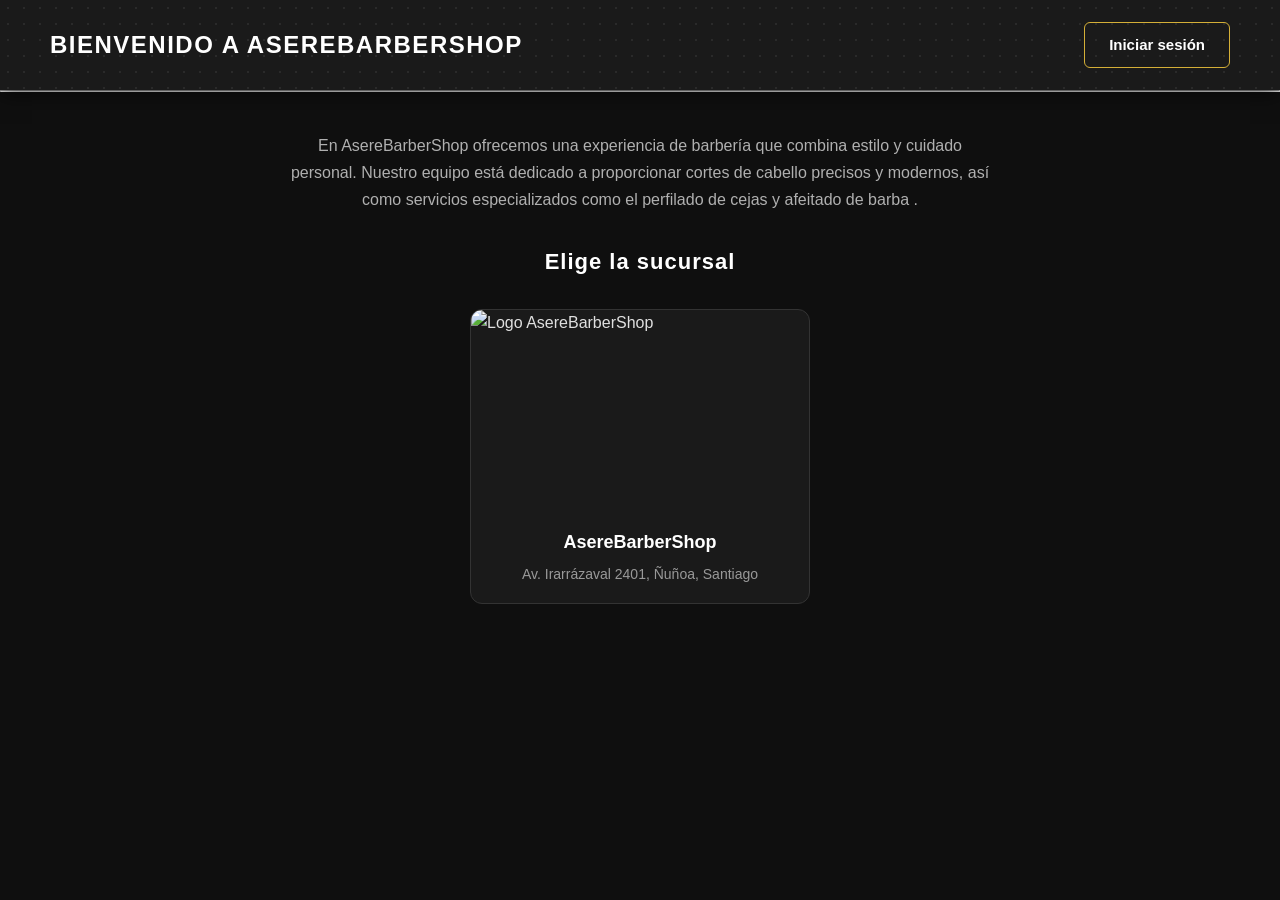
==== Asere-Barber-Shop/Index.html @ 5c1a74c8 "Segundo commit proyecto casi en su totalidad terminado solo faltando lo de java" ====
<!DOCTYPE html>
<html lang="es">
<head>
    <meta charset="UTF-8">
    <meta name="viewport" content="width=device-width, initial-scale=1.0">
    <title>AsereBarberShop</title>
    <link rel="stylesheet" href="styles.css">
</head>
<body>
    <!-- Header simple -->
    <header class="top-header">
    <h1>Bienvenido a AsereBarberShop</h1>
    <a href="#" class="btn-login">Iniciar sesión</a>
    </header>


    <hr>

    <p class="descripcion">
    En AsereBarberShop  ofrecemos una experiencia de barbería que combina estilo y cuidado personal. 
    Nuestro equipo está dedicado a proporcionar cortes de cabello precisos y modernos, 
    así como servicios especializados como el perfilado de cejas y afeitado de barba .
    </p>
    <h2 class="titulo-sucursal">Elige la sucursal</h2>

    <a href="sucursal.html" class="tarjeta-sucursal">
    <div class="tarjeta-img">
        <img src="https://scontent.fscl18-1.fna.fbcdn.net/v/t39.30808-6/793436595_2953091615043195_4191550733602557492_n.jpg?stp=dst-jpg_tt6&cstp=mx1024x1024&ctp=s1024x1024&_nc_cat=110&_nc_map=urlgen_bucketless&ccb=1-7&_nc_sid=127cfc&_nc_eui2=AeGoQwX-djt-WILl4w-Ux83n6pf-68epN8Tql_7rx6k3xPd9LUtSit1TlyT8m4xd_YzSGFDjZtShdxL8zGnRtsmw&_nc_ohc=FLUX2xma_pMQ7kNvwFOucNy&_nc_oc=Adrx0oxCGWcDRB7TxazXhcNHtSwjwZf_Us1JH6cA895dYIB_thA6G4lwLm3OdKq8eNY&_nc_zt=23&_nc_ht=scontent.fscl18-1.fna&_nc_gid=5pJMbXfy0vs1vkh_KXJvIg&_nc_ss=7b2a8&oh=00_AQL6En76XiLB7CEOlQLWoTwEE5Zt32POqvjGiaGmhK-G4A&oe=6A9FB87A" alt="Logo AsereBarberShop">
    </div>
    <div class="tarjeta-info">
        <h3>AsereBarberShop</h3>
        <p>Av. Irarrázaval 2401, Ñuñoa, Santiago</p>
    </div>
    </a>

</body>
</html>
---- Asere-Barber-Shop/styles.css ----
/* ================== RESETEO ================== */
* {
    box-sizing: border-box;
    margin: 0;
    padding: 0;
}

body {
    font-family: 'Segoe UI', Tahoma, Geneva, Verdana, sans-serif;
    background-color: #0f0f0f;
    color: #e0e0e0;
    line-height: 1.6;
}

/* ================== HEADER ================== */
.top-header {
    display: flex;
    justify-content: space-between;
    align-items: center;
    width: 100%;
    padding: 22px 50px;
    background-color: #1a1a1a;
    background-image: radial-gradient(#2a2a2a 1px, transparent 1px);
    background-size: 16px 16px;
    box-shadow: 0 4px 20px rgba(0, 0, 0, 0.6);
    position: relative;
    z-index: 10;
}

.top-header h1 {
    margin: 0;
    font-size: 24px;
    color: #ffffff;
    font-weight: 700;
    letter-spacing: 1.5px;
    text-transform: uppercase;
}

/* ================== BOTÓN LOGIN ================== */
.btn-login {
    text-decoration: none;
    color: #ffffff;
    font-size: 15px;
    font-weight: 600;
    padding: 10px 24px;
    border: 1.5px solid #d4af37;          /* dorado */
    border-radius: 6px;
    transition: all 0.3s ease;
}

.btn-login:hover {
    background-color: #d4af37;
    color: #1a1a1a;
    box-shadow: 0 0 15px rgba(212, 175, 55, 0.4);
}

/* ================== LÍNEA SEPARADORA ================== */
.linea-separadora {
    width: 100%;
    height: 3px;
    border: none;
    background: linear-gradient(90deg, #1a1a1a 0%, #d4af37 50%, #1a1a1a 100%);
    margin: 0;
}

/* ================== CONTENIDO GENERAL ================== */
.descripcion {
    max-width: 750px;
    margin: 40px auto 30px;
    text-align: center;
    font-size: 16px;
    color: #b0b0b0;
    line-height: 1.7;
    padding: 0 20px;
}

.titulo-sucursal {
    text-align: center;
    font-size: 22px;
    color: #ffffff;
    margin-bottom: 30px;
    letter-spacing: 1px;
}

/* ================== TARJETA SUCURSAL ================== */
.tarjeta-sucursal {
    display: block;
    max-width: 340px;
    margin: 0 auto 50px;
    text-decoration: none;
    color: inherit;
    border-radius: 12px;
    overflow: hidden;
    background: #1a1a1a;
    border: 1px solid #333;
    transition: transform 0.3s ease, box-shadow 0.3s ease;
}

.tarjeta-sucursal:hover {
    transform: translateY(-8px);
    box-shadow: 0 12px 30px rgba(0, 0, 0, 0.5);
    border-color: #d4af37;
}

.tarjeta-img img {
    width: 100%;
    height: 200px;
    object-fit: cover;
    display: block;
}

.tarjeta-info {
    padding: 18px 15px;
    text-align: center;
}

.tarjeta-info h3 {
    color: #ffffff;
    font-size: 18px;
    margin-bottom: 6px;
}

.tarjeta-info p {
    color: #999;
    font-size: 14px;
}
/* ===== LOGO SUCURSAL ===== */
.logo-sucursal {
    max-width: 280px;
    margin: 40px auto 30px;
}

.logo-sucursal img {
    width: 100%;
    border-radius: 12px;
    display: block;
}

/* ===== PROFESIONALES ===== */
.titulo-profesionales {
    text-align: center;
    font-size: 20px;
    color: #fff;
    margin-bottom: 25px;
}

.barberos {
    display: flex;
    justify-content: center;
    gap: 40px;
    flex-wrap: wrap;
    margin-bottom: 50px;
}

.barbero {
    text-align: center;
}

.avatar {
    width: 61px;
    height: 61px;
    background-color: #9e9e9e;
    border-radius: 50%;
    display: flex;
    align-items: center;
    justify-content: center;
    margin: 0 auto 10px;
    color: white;
    font-size: 14px;
    font-weight: 600;
}

.barbero h3 {
    font-size: 15px;
    color: #ddd;
    font-weight: 500;
}

/* ===== SERVICIOS ===== */
.servicios {
    max-width: 1000px;
    margin: 0 auto 50px;
    padding: 0 20px;
}

.servicios h2 {
    text-align: center;
    color: #fff;
    margin-bottom: 30px;
}

.lista-servicios {
    display: grid;
    grid-template-columns: repeat(auto-fit, minmax(260px, 1fr));
    gap: 20px;
}

.servicio-card {
    background: #1a1a1a;
    border: 1px solid #333;
    border-radius: 12px;
    padding: 22px;
    transition: 0.3s;
}

.servicio-card:hover {
    border-color: #d4af37;
}

.servicio-card h3 {
    color: #fff;
    margin-bottom: 8px;
}

.descripcion-servicio {
    font-size: 14px;
    color: #aaa;
    margin-bottom: 10px;
}

.duracion {
    font-size: 13px;
    color: #888;
    margin-bottom: 6px;
}

.precio {
    font-size: 18px;
    font-weight: bold;
    color: #d4af37;
    margin-bottom: 15px;
}

.btn-agendar {
    width: 100%;
    padding: 11px;
    background: #d4af37;
    color: #1a1a1a;
    border: none;
    border-radius: 6px;
    font-weight: 600;
    cursor: pointer;
    transition: 0.3s;
}

.btn-agendar:hover {
    background: #e8c547;
}

/* Agregado */
.agregado {
    margin-top: 40px;
}

.agregado h3 {
    color: #ccc;
    margin-bottom: 15px;
    font-size: 17px;
}

.agregado-card {
    max-width: 300px;
    border-style: dashed;
    background: #151515;
}

/* ===== AGENDA ===== */
.agenda-box {
    display: none;
    max-width: 420px;
    margin: 40px auto;
    padding: 25px;
    background: #1a1a1a;
    border: 1px solid #333;
    border-radius: 12px;
}

.agenda-box h3 {
    color: #fff;
    margin-bottom: 20px;
}

.agenda-box input {
    width: 100%;
    padding: 10px;
    margin: 8px 0 15px;
    border: 1px solid #444;
    border-radius: 6px;
    background: #111;
    color: #fff;
}

.agenda-box button {
    padding: 10px 20px;
    background: #d4af37;
    color: #1a1a1a;
    border: none;
    border-radius: 6px;
    font-weight: 600;
    cursor: pointer;
}

#paso-calendario,
#paso-barberos,
#paso-formulario {
    display: none;
}
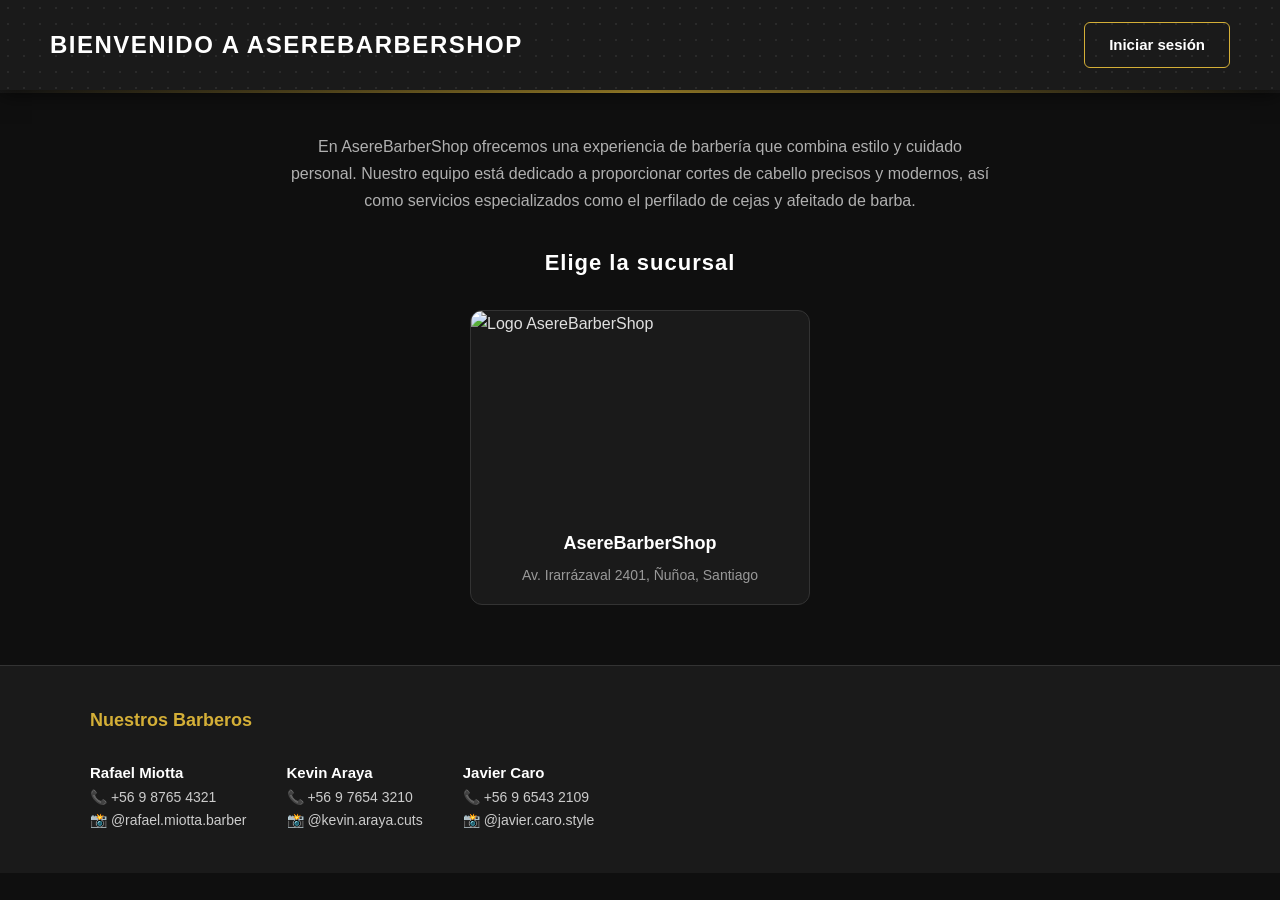
==== commit 873cfa3a: "Cuarto commit Ultimo commit por mi parte dejanso el proyecto practicamente finalizado esperando que " ====
--- a/Asere-Barber-Shop/Index.html
+++ b/Asere-Barber-Shop/Index.html
@@ -7,31 +7,85 @@
     <link rel="stylesheet" href="styles.css">
 </head>
 <body>
-    <!-- Header simple -->
+
+    <!-- HEADER -->
     <header class="top-header">
-    <h1>Bienvenido a AsereBarberShop</h1>
-    <a href="#" class="btn-login">Iniciar sesión</a>
+        <h1>Bienvenido a AsereBarberShop</h1>
+        <a href="#" class="btn-login" id="btn-mostrar-login">Iniciar sesión</a>
     </header>
 
+    <hr class="linea-separadora">
 
-    <hr>
+    <!-- FORMULARIO DE LOGIN (oculto al inicio) -->
+    <div id="login-box" class="login-box">
+        <h3>Iniciar sesión</h3>
+        
+        <form id="form-login">
+            <div class="campo">
+                <label for="usuario">Usuario</label>
+                <input type="text" id="usuario" placeholder="Tu usuario" required>
+            </div>
 
+            <div class="campo">
+                <label for="password">Contraseña</label>
+                <input type="password" id="password" placeholder="Tu contraseña" required>
+            </div>
+
+            <button type="submit" class="btn-entrar">Entrar</button>
+        </form>
+
+        <p class="texto-crear">¿No tienes cuenta? <a href="#">Crear una cuenta</a></p>
+    </div>
+
+    <!-- DESCRIPCIÓN -->
     <p class="descripcion">
-    En AsereBarberShop  ofrecemos una experiencia de barbería que combina estilo y cuidado personal. 
-    Nuestro equipo está dedicado a proporcionar cortes de cabello precisos y modernos, 
-    así como servicios especializados como el perfilado de cejas y afeitado de barba .
+        En AsereBarberShop ofrecemos una experiencia de barbería que combina estilo y cuidado personal. 
+        Nuestro equipo está dedicado a proporcionar cortes de cabello precisos y modernos, 
+        así como servicios especializados como el perfilado de cejas y afeitado de barba.
     </p>
+
     <h2 class="titulo-sucursal">Elige la sucursal</h2>
 
+    <!-- TARJETA SUCURSAL -->
     <a href="sucursal.html" class="tarjeta-sucursal">
-    <div class="tarjeta-img">
-        <img src="https://scontent.fscl18-1.fna.fbcdn.net/v/t39.30808-6/793436595_2953091615043195_4191550733602557492_n.jpg?stp=dst-jpg_tt6&cstp=mx1024x1024&ctp=s1024x1024&_nc_cat=110&_nc_map=urlgen_bucketless&ccb=1-7&_nc_sid=127cfc&_nc_eui2=AeGoQwX-djt-WILl4w-Ux83n6pf-68epN8Tql_7rx6k3xPd9LUtSit1TlyT8m4xd_YzSGFDjZtShdxL8zGnRtsmw&_nc_ohc=FLUX2xma_pMQ7kNvwFOucNy&_nc_oc=Adrx0oxCGWcDRB7TxazXhcNHtSwjwZf_Us1JH6cA895dYIB_thA6G4lwLm3OdKq8eNY&_nc_zt=23&_nc_ht=scontent.fscl18-1.fna&_nc_gid=5pJMbXfy0vs1vkh_KXJvIg&_nc_ss=7b2a8&oh=00_AQL6En76XiLB7CEOlQLWoTwEE5Zt32POqvjGiaGmhK-G4A&oe=6A9FB87A" alt="Logo AsereBarberShop">
-    </div>
-    <div class="tarjeta-info">
-        <h3>AsereBarberShop</h3>
-        <p>Av. Irarrázaval 2401, Ñuñoa, Santiago</p>
-    </div>
+        <div class="tarjeta-img">
+            <img src="https://scontent.fscl18-1.fna.fbcdn.net/v/t39.30808-6/793436595_2953091615043195_4191550733602557492_n.jpg?stp=dst-jpg_tt6&cstp=mx1024x1024&ctp=s1024x1024&_nc_cat=110&_nc_map=urlgen_bucketless&ccb=1-7&_nc_sid=127cfc&_nc_eui2=AeGoQwX-djt-WILl4w-Ux83n6pf-68epN8Tql_7rx6k3xPd9LUtSit1TlyT8m4xd_YzSGFDjZtShdxL8zGnRtsmw&_nc_ohc=FLUX2xma_pMQ7kNvwFOucNy&_nc_oc=Adrx0oxCGWcDRB7TxazXhcNHtSwjwZf_Us1JH6cA895dYIB_thA6G4lwLm3OdKq8eNY&_nc_zt=23&_nc_ht=scontent.fscl18-1.fna&_nc_gid=5pJMbXfy0vs1vkh_KXJvIg&_nc_ss=7b2a8&oh=00_AQL6En76XiLB7CEOlQLWoTwEE5Zt32POqvjGiaGmhK-G4A&oe=6A9FB87A" alt="Logo AsereBarberShop">
+        </div>
+        <div class="tarjeta-info">
+            <h3>AsereBarberShop</h3>
+            <p>Av. Irarrázaval 2401, Ñuñoa, Santiago</p>
+        </div>
     </a>
 
+    <!-- FOOTER CON BARBEROS -->
+    <footer class="footer-barberos">
+        <div class="container-footer">
+            <div class="barberos-contacto">
+                <h3>Nuestros Barberos</h3>
+
+                <div class="lista-barberos-footer">
+                    <div class="barbero-footer">
+                        <strong>Rafael Miotta</strong><br>
+                        📞 +56 9 8765 4321<br>
+                        📸 @rafael.miotta.barber
+                    </div>
+
+                    <div class="barbero-footer">
+                        <strong>Kevin Araya</strong><br>
+                        📞 +56 9 7654 3210<br>
+                        📸 @kevin.araya.cuts
+                    </div>
+
+                    <div class="barbero-footer">
+                        <strong>Javier Caro</strong><br>
+                        📞 +56 9 6543 2109<br>
+                        📸 @javier.caro.style
+                    </div>
+                </div>
+            </div>
+        </div>
+    </footer>
+
+    <script src="js/agenda.js"></script>
 </body>
 </html>
--- a/Asere-Barber-Shop/styles.css
+++ b/Asere-Barber-Shop/styles.css
@@ -43,7 +43,7 @@
     font-size: 15px;
     font-weight: 600;
     padding: 10px 24px;
-    border: 1.5px solid #d4af37;          /* dorado */
+    border: 1.5px solid #d4af37;
     border-radius: 6px;
     transition: all 0.3s ease;
 }
@@ -63,7 +63,82 @@
     margin: 0;
 }
 
-/* ================== CONTENIDO GENERAL ================== */
+/* ================== LOGIN BOX ================== */
+.login-box {
+    display: none;
+    max-width: 380px;
+    margin: 30px auto;
+    padding: 30px;
+    background: #1a1a1a;
+    border: 1px solid #333;
+    border-radius: 12px;
+    box-shadow: 0 10px 30px rgba(0,0,0,0.4);
+}
+
+.login-box h3 {
+    color: #fff;
+    text-align: center;
+    margin-bottom: 25px;
+    font-size: 20px;
+}
+
+.login-box .campo {
+    margin-bottom: 18px;
+}
+
+.login-box label {
+    display: block;
+    color: #ccc;
+    font-size: 14px;
+    margin-bottom: 6px;
+}
+
+.login-box input {
+    width: 100%;
+    padding: 12px;
+    border: 1px solid #444;
+    border-radius: 6px;
+    background: #111;
+    color: #fff;
+    font-size: 15px;
+}
+
+.login-box input:focus {
+    outline: none;
+    border-color: #d4af37;
+}
+
+.btn-entrar {
+    width: 100%;
+    padding: 12px;
+    background: #d4af37;
+    color: #1a1a1a;
+    border: none;
+    border-radius: 6px;
+    font-weight: 600;
+    font-size: 15px;
+    cursor: pointer;
+    margin-top: 10px;
+    transition: 0.3s;
+}
+
+.btn-entrar:hover {
+    background: #e8c547;
+}
+
+.texto-crear {
+    text-align: center;
+    margin-top: 20px;
+    font-size: 14px;
+    color: #999;
+}
+
+.texto-crear a {
+    color: #d4af37;
+    text-decoration: none;
+}
+
+/* ================== CONTENIDO ================== */
 .descripcion {
     max-width: 750px;
     margin: 40px auto 30px;
@@ -124,6 +199,43 @@
     color: #999;
     font-size: 14px;
 }
+
+/* ================== FOOTER BARBEROS ================== */
+.footer-barberos {
+    background-color: #1a1a1a;
+    border-top: 1px solid #333;
+    padding: 40px 20px;
+    margin-top: 60px;
+}
+
+.container-footer {
+    max-width: 1100px;
+    margin: 0 auto;
+}
+
+.barberos-contacto h3 {
+    color: #d4af37;
+    margin-bottom: 25px;
+    font-size: 18px;
+}
+
+.lista-barberos-footer {
+    display: flex;
+    gap: 40px;
+    flex-wrap: wrap;
+}
+
+.barbero-footer {
+    color: #ccc;
+    font-size: 14px;
+    line-height: 1.7;
+}
+
+.barbero-footer strong {
+    color: #ffffff;
+    font-size: 15px;
+}
+
 /* ===== LOGO SUCURSAL ===== */
 .logo-sucursal {
     max-width: 280px;
@@ -247,7 +359,6 @@
     background: #e8c547;
 }
 
-/* Agregado */
 .agregado {
     margin-top: 40px;
 }
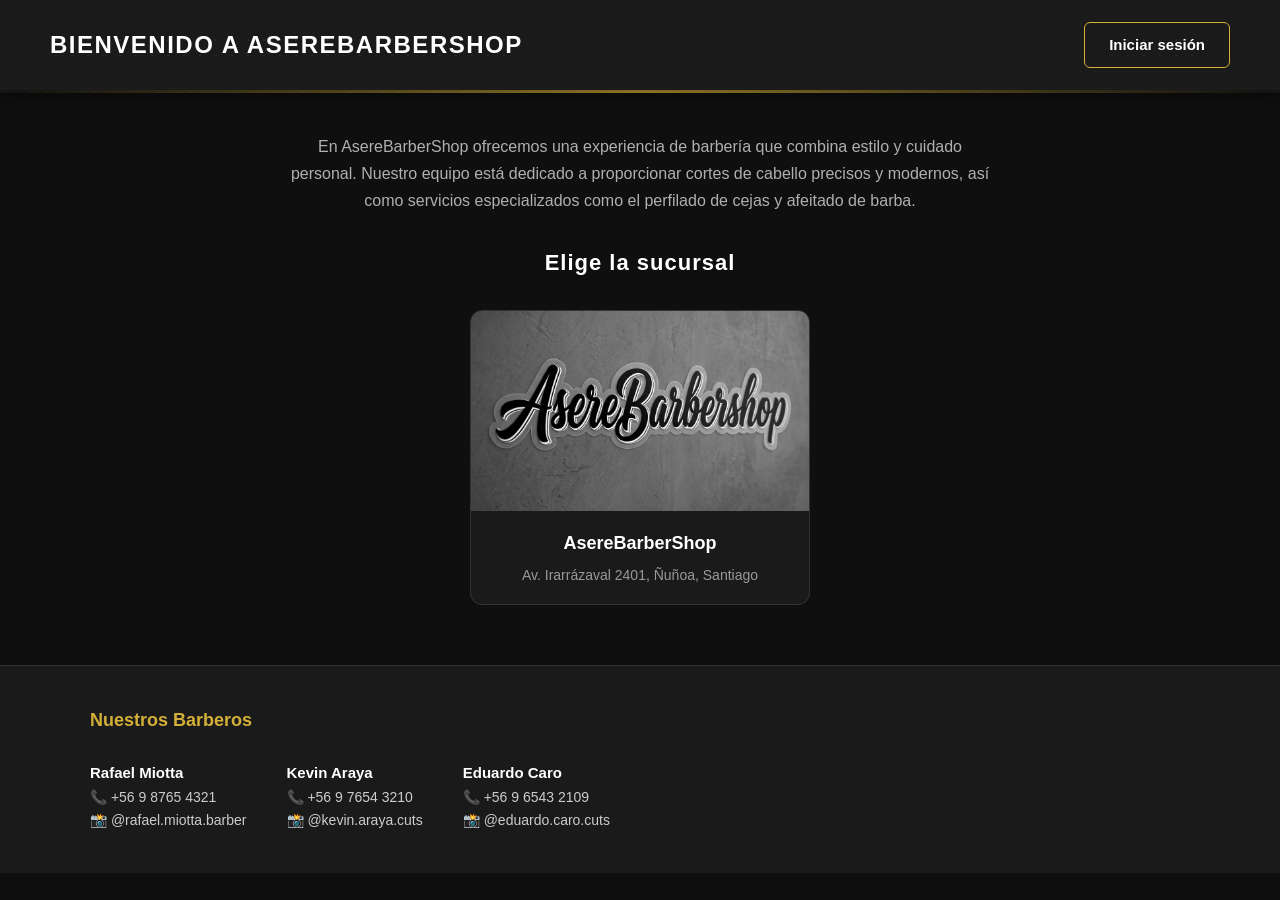
==== commit bfa82997: "Arreglo formulario de registro, login persistente, logo local, flujo de reserva y limpieza de archiv" ====
--- a/Asere-Barber-Shop/Index.html
+++ b/Asere-Barber-Shop/Index.html
@@ -11,7 +11,10 @@
     <!-- HEADER -->
     <header class="top-header">
         <h1>Bienvenido a AsereBarberShop</h1>
-        <a href="#" class="btn-login" id="btn-mostrar-login">Iniciar sesión</a>
+        <div class="zona-usuario">
+            <a href="#" class="btn-login" id="btn-mostrar-login">Iniciar sesión</a>
+            <a href="#" class="btn-login" id="btn-cerrar-sesion">Cerrar sesión</a>
+        </div>
     </header>
 
     <hr class="linea-separadora">
@@ -37,6 +40,38 @@
         <p class="texto-crear">¿No tienes cuenta? <a href="#">Crear una cuenta</a></p>
     </div>
 
+    <!-- FORMULARIO DE REGISTRO (oculto al inicio) -->
+    <div id="registro-box" class="login-box">
+        <h3>Crear cuenta</h3>
+
+        <form id="form-registro-index">
+             <div class="campo">
+                <label for="registro-nombre">Nombre</label>
+                <input type="text" id="registro-nombre" placeholder="Nombre" required>
+            </div>
+            <div class="campo">
+                <label for="registro-apellido">Apellido</label>
+                <input type="text" id="registro-apellido" placeholder="Apellido" required>
+            </div>
+            <div class="campo">
+                <label for="registro-rut">RUT</label>
+                <input type="text" id="registro-rut" placeholder="12.345.678-9" required>
+            </div>
+
+            <div class="campo">
+                <label for="registro-correo">Correo electrónico</label>
+                <input type="email" id="registro-correo" placeholder="tu@correo.com" required>
+            </div>
+
+            <div class="campo">
+                <label for="registro-password">Contraseña</label>
+                <input type="password" id="registro-password" placeholder="Crea una contraseña" required>
+            </div>
+
+            <button type="submit" class="btn-entrar">Registrarse</button>
+        </form>
+    </div>
+
     <!-- DESCRIPCIÓN -->
     <p class="descripcion">
         En AsereBarberShop ofrecemos una experiencia de barbería que combina estilo y cuidado personal. 
@@ -49,7 +84,7 @@
     <!-- TARJETA SUCURSAL -->
     <a href="sucursal.html" class="tarjeta-sucursal">
         <div class="tarjeta-img">
-            <img src="https://scontent.fscl18-1.fna.fbcdn.net/v/t39.30808-6/793436595_2953091615043195_4191550733602557492_n.jpg?stp=dst-jpg_tt6&cstp=mx1024x1024&ctp=s1024x1024&_nc_cat=110&_nc_map=urlgen_bucketless&ccb=1-7&_nc_sid=127cfc&_nc_eui2=AeGoQwX-djt-WILl4w-Ux83n6pf-68epN8Tql_7rx6k3xPd9LUtSit1TlyT8m4xd_YzSGFDjZtShdxL8zGnRtsmw&_nc_ohc=FLUX2xma_pMQ7kNvwFOucNy&_nc_oc=Adrx0oxCGWcDRB7TxazXhcNHtSwjwZf_Us1JH6cA895dYIB_thA6G4lwLm3OdKq8eNY&_nc_zt=23&_nc_ht=scontent.fscl18-1.fna&_nc_gid=5pJMbXfy0vs1vkh_KXJvIg&_nc_ss=7b2a8&oh=00_AQL6En76XiLB7CEOlQLWoTwEE5Zt32POqvjGiaGmhK-G4A&oe=6A9FB87A" alt="Logo AsereBarberShop">
+            <img src="images/logo.png" alt="Logo AsereBarberShop">
         </div>
         <div class="tarjeta-info">
             <h3>AsereBarberShop</h3>
@@ -77,9 +112,9 @@
                     </div>
 
                     <div class="barbero-footer">
-                        <strong>Javier Caro</strong><br>
+                        <strong>Eduardo Caro</strong><br>
                         📞 +56 9 6543 2109<br>
-                        📸 @javier.caro.style
+                        📸 @eduardo.caro.cuts
                     </div>
                 </div>
             </div>
--- a/Asere-Barber-Shop/styles.css
+++ b/Asere-Barber-Shop/styles.css
@@ -34,6 +34,17 @@
     font-weight: 700;
     letter-spacing: 1.5px;
     text-transform: uppercase;
+}
+
+/* ================== ZONA USUARIO (login / cerrar sesión) ================== */
+.zona-usuario {
+    display: flex;
+    align-items: center;
+    gap: 12px;
+}
+
+#btn-cerrar-sesion {
+    display: none;
 }
 
 /* ================== BOTÓN LOGIN ================== */
@@ -415,4 +426,8 @@
 #paso-barberos,
 #paso-formulario {
     display: none;
+}
+
+#paso-login {
+    display: none;
 }
